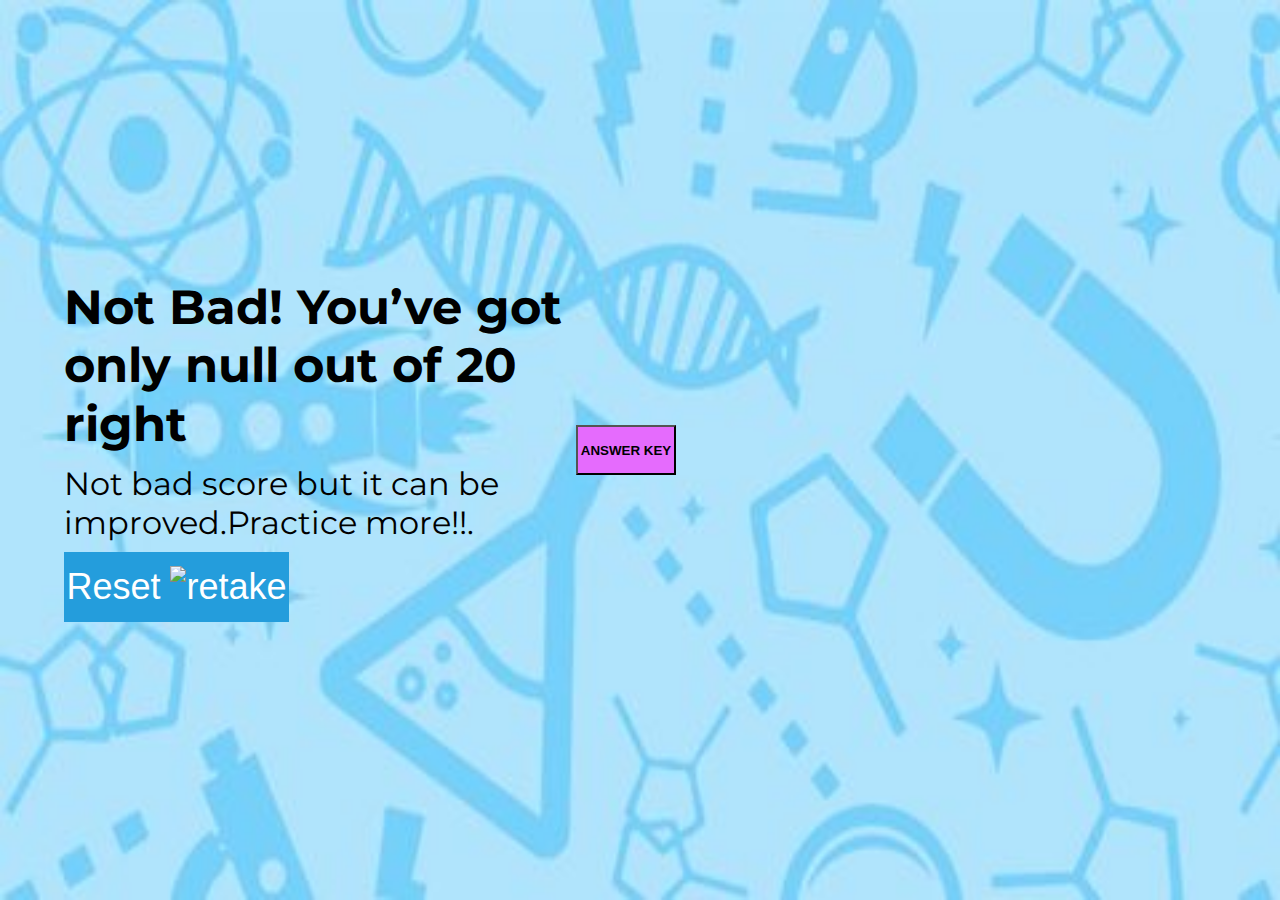
==== end.html @ 904abc0f "Add files via upload" ====
<!DOCTYPE html>
<html lang="en">

<head>
    <meta charset="UTF-8">
    <meta name="viewport" content="width=device-width, initial-scale=1.0">
    <meta http-equiv="X-UA-Compatible" content="ie=edge">
    <title>Score Board</title>
    <link rel="stylesheet" href="css/style.css">
</head>

<body>
    <div class="wrapper">
        <div class="result">
            <h1 id="result-header">

            </h1>
            <p id="result-body">

            </p>
            <button onclick="reset()">Reset <img src="https://i1.faceprep.in/retake.png" alt="retake"></button>
        </div>
        <button id="answerkeyb"><strong>ANSWER KEY</strong></button>
        <script src="js/result.js"></script>
</body>

</html>
---- css/style.css ----
@import url('https://fonts.googleapis.com/css2?family=Montserrat&display=swap');

* {
  padding: 0;
  margin: 0;
  box-sizing: border-box;
}

body {
  font-family: 'Montserrat', sans-serif;

}

.wrapper {
  display: flex;
  align-items: center;
  width: 100%;
  height: 100vh;
  background-image: url("../assets/sciencelightbg.png");
  background-size: 100% 100%;
  background-color: #341f97;
}

.welcome_text {
  width: 35%;
  margin-left: 5%;
  padding: 2%;
  font-size: x-large;
  float: left;
}

.welcome_text>p {
  font-size: x-large;
  margin-top: 5%;
}

.start {
  width: 37%;
  height: 5vh;
  font-size: 23px;
  text-align: center;
  background-color: #102029;
  color: white;
  padding: 0% 2%;
  margin-top: 5%;
  outline: none;
  border: #249DDC;
  border-radius: 3px;
}

.start>img {
  width: 20%;
  margin-left: 10%;
}

.quiz {
  display: grid;
  width: 600px;
  height: 500px;
  margin-left: 5%;
}

.quiz_body {
  background-color: transparent;

}

.option_group {
  list-style-type: none;
  margin: 30px 0;
  display: grid;
  grid-template-columns: 30% 30%;
}

.option {
  width: 170px;
  font-weight: bold;
  margin-bottom: 20px;
  padding: 15px 20px;
  border: 1px solid #000000;
  border-radius: 3px;
}

.option:hover {
  cursor: pointer;
  border: 1px solid #000000;
}

.option.active {
  background-color: #000000;
  color: #fff;
}

.btn-next {
  width: 20%;
  border: none;
  margin-top: 10%;
  padding: 2%;
  font-size: x-large;
  background-color: #0f2835;
  color: #fff;
  border-radius: 3px;
}

.btn-next>img {
  width: 12%;
  margin-left: 15%;
}

.result {
  margin-left: 5%;
  width: 40%;
}

.result>h1 {
  font-size: 48px;
  line-height: 58.51px;

}

.result>p {
  font-size: 32px;
  line-height: 39.01px;
  margin-top: 2%;
}

.result>button {
  width: 225px;
  height: 70px;
  font-size: 36px;
  text-align: center;
  margin-top: 2%;
  background-color: #249DDC;
  color: white;
  outline: none;
  border: #249DDC;
  border-radius: 3
}

#answerkeyb {
  width: 100px;
  height: 50px;
  background-color: rgb(229, 107, 253);
  color: black;
}
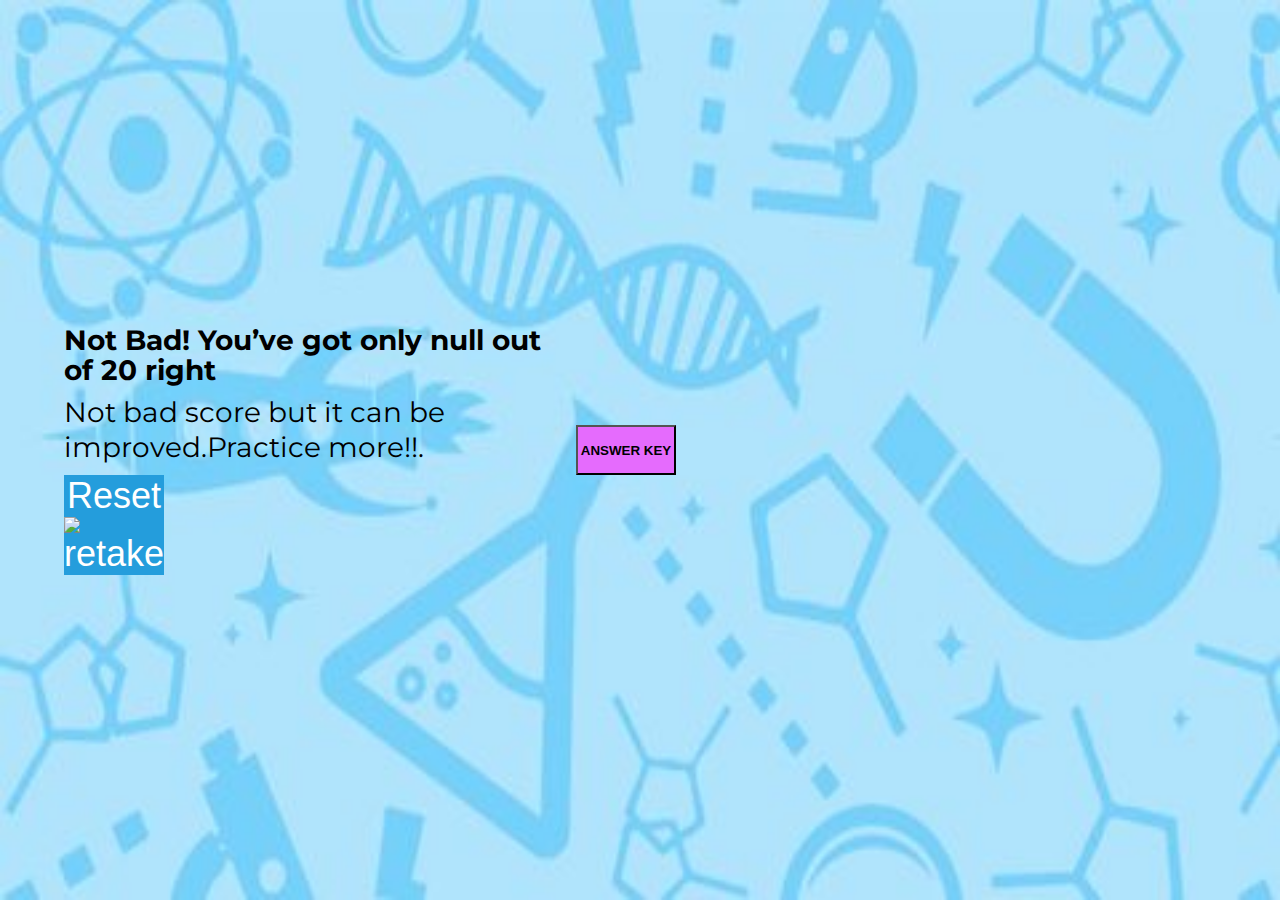
==== commit dfbf9096: "Add files via upload" ====
--- a/end.html
+++ b/end.html
@@ -12,9 +12,9 @@
 <body>
     <div class="wrapper">
         <div class="result">
-            <h1 id="result-header">
+            <h2 id="result-header">
 
-            </h1>
+            </h2>
             <p id="result-body">
 
             </p>
--- a/css/style.css
+++ b/css/style.css
@@ -3,13 +3,16 @@
 * {
   padding: 0;
   margin: 0;
-  box-sizing: border-box;
+
+  /* box-sizing: border-box; */
+  /* text-align: center; */
 }
 
 body {
   font-family: 'Montserrat', sans-serif;
+  background-color: rgb(179, 237, 255);
+}
 
-}
 
 .wrapper {
   display: flex;
@@ -22,11 +25,12 @@
 }
 
 .welcome_text {
+  margin-top: 5%;
   width: 35%;
-  margin-left: 5%;
+  /* margin-left: 5%; */
   padding: 2%;
-  font-size: x-large;
-  float: left;
+  font-size: large;
+  text-align: center;
 }
 
 .welcome_text>p {
@@ -35,7 +39,7 @@
 }
 
 .start {
-  width: 37%;
+  width: 100px;
   height: 5vh;
   font-size: 23px;
   text-align: center;
@@ -73,6 +77,9 @@
 }
 
 .option {
+  display: flex;
+  justify-content: space-around;
+  flex-wrap: wrap-reverse;
   width: 170px;
   font-weight: bold;
   margin-bottom: 20px;
@@ -112,21 +119,21 @@
   width: 40%;
 }
 
-.result>h1 {
-  font-size: 48px;
-  line-height: 58.51px;
+.result>h2 {
+  font-size: 28px;
+  line-height: 30px;
 
 }
 
 .result>p {
-  font-size: 32px;
-  line-height: 39.01px;
+  font-size: 28px;
+  line-height: 35px;
   margin-top: 2%;
 }
 
 .result>button {
-  width: 225px;
-  height: 70px;
+  width: 100px;
+  height: 100px;
   font-size: 36px;
   text-align: center;
   margin-top: 2%;
@@ -142,4 +149,9 @@
   height: 50px;
   background-color: rgb(229, 107, 253);
   color: black;
+}
+
+#eng {
+  display: flex;
+  flex-wrap: wrap;
 }